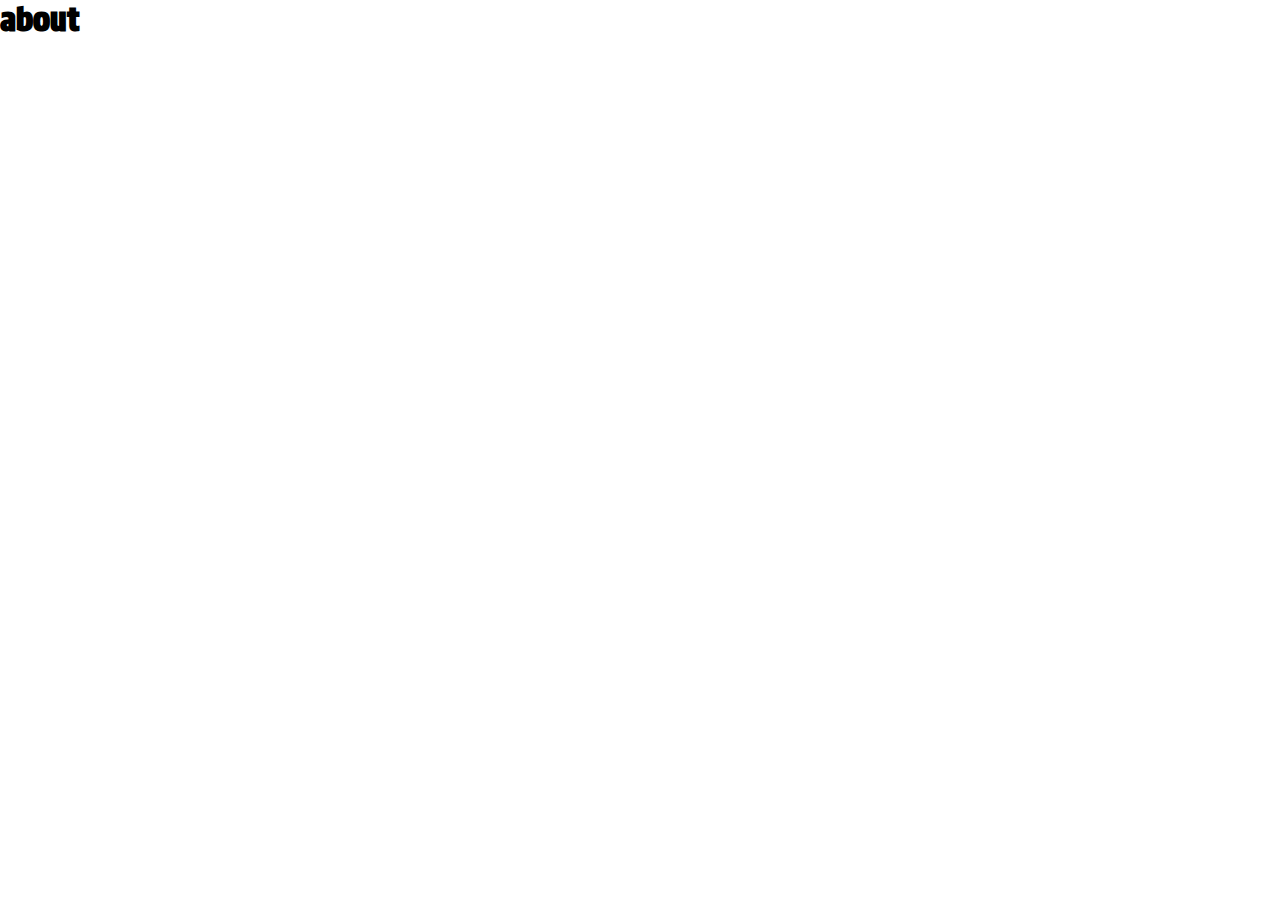
==== about.html @ 6b71175e "created 4 empty pages and navbar" ====
<!DOCTYPE html>
<html lang="en">
  <head>
    <meta charset="UTF-8" />
    <meta http-equiv="X-UA-Compatible" content="IE=edge" />
    <meta name="viewport" content="width=device-width, initial-scale=1.0" />
    <link rel="stylesheet" href="styles.css" />
    <link rel="preconnect" href="https://fonts.googleapis.com" />
    <link rel="preconnect" href="https://fonts.gstatic.com" crossorigin />
    <link
      href="https://fonts.googleapis.com/css2?family=Protest+Strike&display=swap"
      rel="stylesheet"
    />
    <link
      rel="stylesheet"
      href="https://cdnjs.cloudflare.com/ajax/libs/font-awesome/6.5.2/css/all.min.css"
      integrity="sha512-SnH5WK+bZxgPHs44uWIX+LLJAJ9/2PkPKZ5QiAj6Ta86w+fsb2TkcmfRyVX3pBnMFcV7oQPJkl9QevSCWr3W6A=="
      crossorigin="anonymous"
      referrerpolicy="no-referrer"
    />
    <title>about</title>
  </head>
  <body>
    <h1>about</h1>
  </body>
</html>
---- styles.css ----
* {
  box-sizing: border-box;
  margin: 0;
  padding: 0;
}

body {
  font-family: "Protest Strike", sans-serif;
  --color1: #cfdbfe;
  --color2: #6369c0;
}

.nav-bar {
  width: 100%;
  display: flex;
  justify-content: space-between;
  align-items: center;
  list-style: none;
  position: relative;
  background-color: var(--color1);
  padding: 12px 20px;
}
.menu {
  display: flex;
}
.menu li {
  padding-left: 30px;
}
.menu li a {
  display: inline-block;
  text-decoration: none;
  color: var(--color2);
  text-align: center;
  transition: 0.15s ease-in-out;
  position: relative;
  text-transform: uppercase;
}
.menu li a::after {
  content: "";
  position: absolute;
  bottom: 0;
  left: 0;
  width: 0;
  height: 1px;
  background-color: var(--color2);
  transition: 0.15s ease-in-out;
}
.menu li a:hover:after {
  width: 100%;
}
.open-menu,
.close-menu {
  position: absolute;
  color: var(--color2);
  cursor: pointer;
  font-size: 1.5rem;
  display: none;
}

.open-menu {
  top: 50%;
  right: 20px;
  transform: translateY(-50%);
}
.close-menu {
  top: 20px;
  right: 20px;
}
#check {
  display: none;
}
@media (max-width: 610px) {
  .menu {
    flex-direction: column;
    align-items: center;
    justify-content: center;
    width: 80%;
    height: 100vh;
    position: fixed;
    top: 0;
    right: -100%;
    z-index: 100;
    background-color: var(--color1);
    transition: all 0.2s ease-in-out;
  }
  .menu li {
    margin-top: 40px;
  }
  .menu li a {
    padding: 10px;
  }
  .open-menu,
  .close-menu {
    display: block;
  }
  #check:checked ~ .menu {
    right: 0;
  }
}
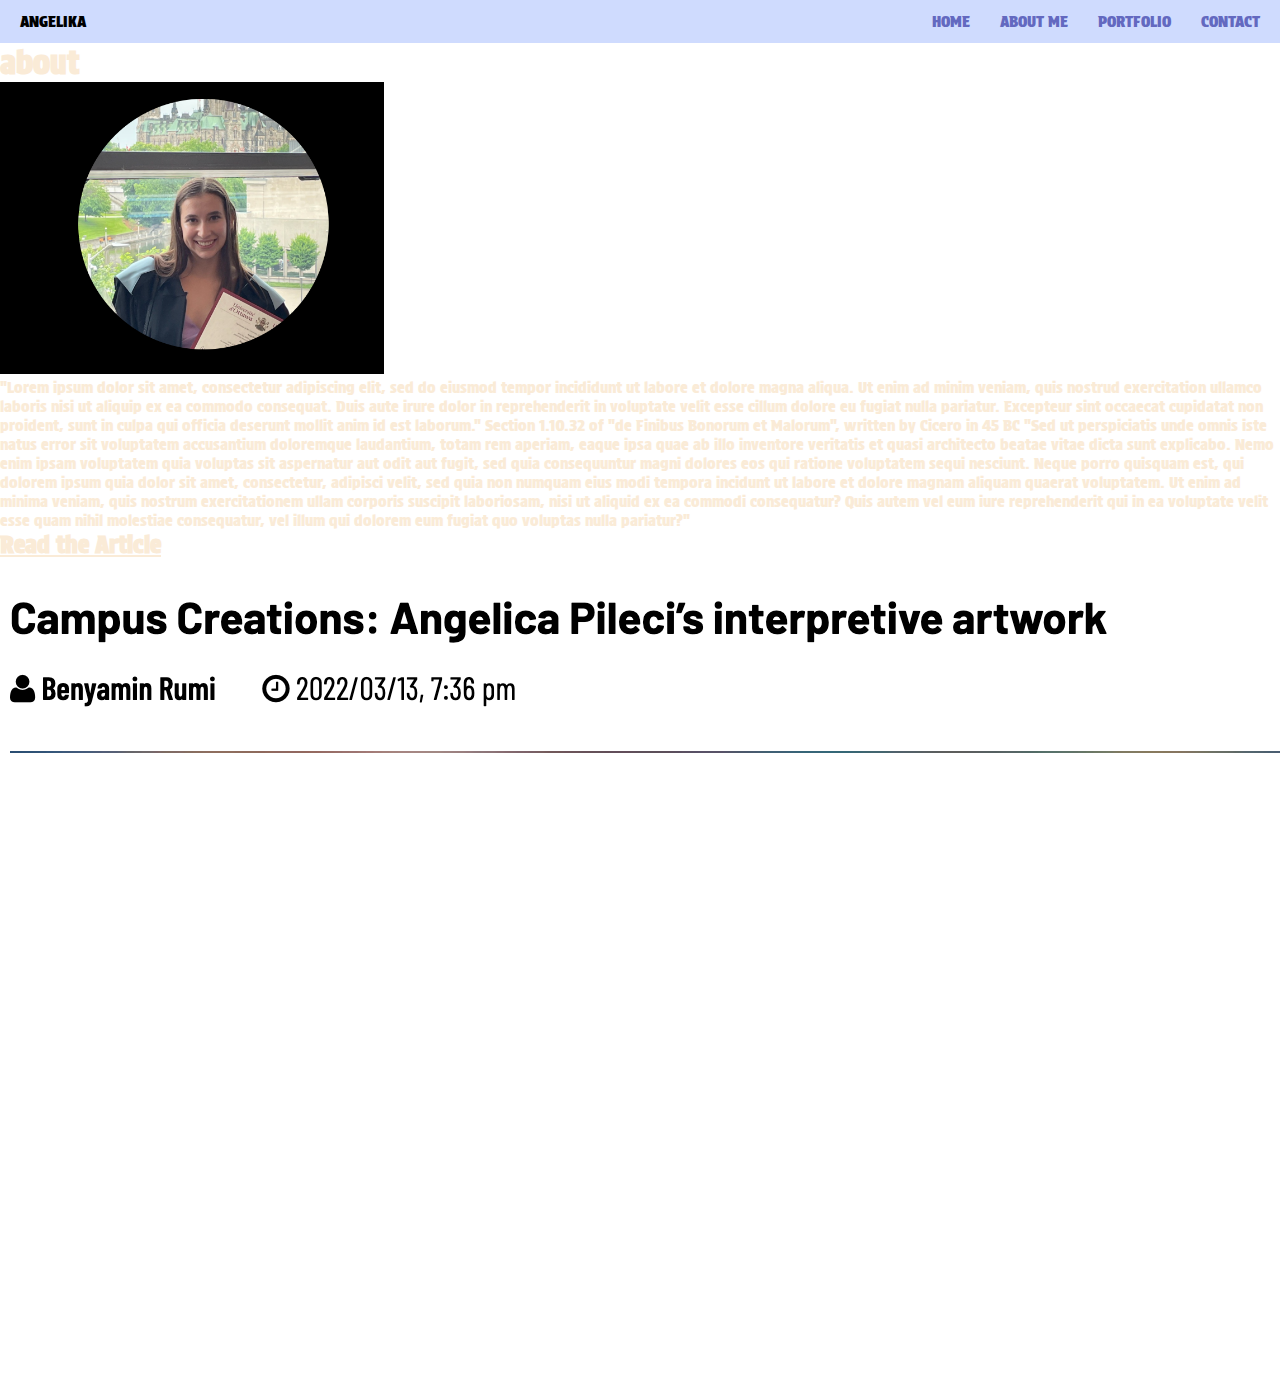
==== commit 5b8c40ff: "created hero for index.html" ====
--- a/about.html
+++ b/about.html
@@ -21,6 +21,65 @@
     <title>about</title>
   </head>
   <body>
-    <h1>about</h1>
+    <header>
+      <nav>
+        <ul class="nav-bar">
+          <li class="logo">ANGELIKA</li>
+          <input type="checkbox" id="check" />
+          <span class="menu">
+            <li><a href="/index.html">Home</a></li>
+            <li><a href="/">About Me</a></li>
+            <li><a href="/portfolio.html">Portfolio</a></li>
+            <!-- <li><a href="">about</a></li> -->
+            <li><a href="/contact.html">contact</a></li>
+            <label for="check" class="close-menu">
+              <i class="fas fa-times"></i>
+            </label>
+          </span>
+          <label for="check" class="open-menu">
+            <i class="fas fa-bars"></i>
+          </label>
+        </ul>
+      </nav>
+    </header>
+    <div class="about-page-background">
+      <div class="main-section">
+        <h1>about</h1>
+        <div class="photo"><img src="/img/portrait2.png" alt="portrait" /></div>
+        <div class="text">
+          "Lorem ipsum dolor sit amet, consectetur adipiscing elit, sed do
+          eiusmod tempor incididunt ut labore et dolore magna aliqua. Ut enim ad
+          minim veniam, quis nostrud exercitation ullamco laboris nisi ut
+          aliquip ex ea commodo consequat. Duis aute irure dolor in
+          reprehenderit in voluptate velit esse cillum dolore eu fugiat nulla
+          pariatur. Excepteur sint occaecat cupidatat non proident, sunt in
+          culpa qui officia deserunt mollit anim id est laborum." Section
+          1.10.32 of "de Finibus Bonorum et Malorum", written by Cicero in 45 BC
+          "Sed ut perspiciatis unde omnis iste natus error sit voluptatem
+          accusantium doloremque laudantium, totam rem aperiam, eaque ipsa quae
+          ab illo inventore veritatis et quasi architecto beatae vitae dicta
+          sunt explicabo. Nemo enim ipsam voluptatem quia voluptas sit
+          aspernatur aut odit aut fugit, sed quia consequuntur magni dolores eos
+          qui ratione voluptatem sequi nesciunt. Neque porro quisquam est, qui
+          dolorem ipsum quia dolor sit amet, consectetur, adipisci velit, sed
+          quia non numquam eius modi tempora incidunt ut labore et dolore magnam
+          aliquam quaerat voluptatem. Ut enim ad minima veniam, quis nostrum
+          exercitationem ullam corporis suscipit laboriosam, nisi ut aliquid ex
+          ea commodi consequatur? Quis autem vel eum iure reprehenderit qui in
+          ea voluptate velit esse quam nihil molestiae consequatur, vel illum
+          qui dolorem eum fugiat quo voluptas nulla pariatur?"
+        </div>
+      </div>
+
+      <div class="article-section">
+        <h2>
+          <a
+            href="https://thefulcrum.ca/arts/campus-creations-angelica-pilecis-interpretive-artwork/"
+            >Read the Article</a
+          >
+        </h2>
+        <img src="/img/article.png" alt="" srcset="" />
+      </div>
+    </div>
   </body>
 </html>
--- a/styles.css
+++ b/styles.css
@@ -9,6 +9,8 @@
   --color1: #cfdbfe;
   --color2: #6369c0;
 }
+
+/* NAVBAR */
 
 .nav-bar {
   width: 100%;
@@ -97,3 +99,64 @@
     right: 0;
   }
 }
+/* HERO */
+
+.hero {
+  height: 100vh;
+  background-image: url(/img/circle-rainbow.jpeg);
+  background-size: cover;
+}
+
+.hero-heading {
+  margin: 0 auto;
+  width: 60%;
+}
+.hero-heading h1 {
+  font-size: 150px;
+  margin: 50px;
+  text-align: left;
+
+  /* padding: 30px 100px; */
+}
+.title {
+  display: block;
+  text-align: right;
+}
+.second-section div {
+  margin: 30px auto;
+}
+.second-section img {
+  width: 70%;
+}
+/* .second-section {
+  display: flex;
+  margin: 30px;
+}
+.img-box {
+  padding: 10px;
+}
+.second-section p {
+  background-color: aqua;
+}
+.example {
+  display: flex;
+  border: 1px navy solid;
+} */
+
+/* ABOUT ME */
+.about-page-background {
+  height: 150vh;
+  background-image: url(/img/toronto.jpeg);
+  background-size: cover;
+  background-repeat: no-repeat;
+  background-position: bottom;
+
+  color: antiquewhite;
+}
+.about-page-background a {
+  color: antiquewhite;
+}
+
+.photo img {
+  width: 30%;
+}
